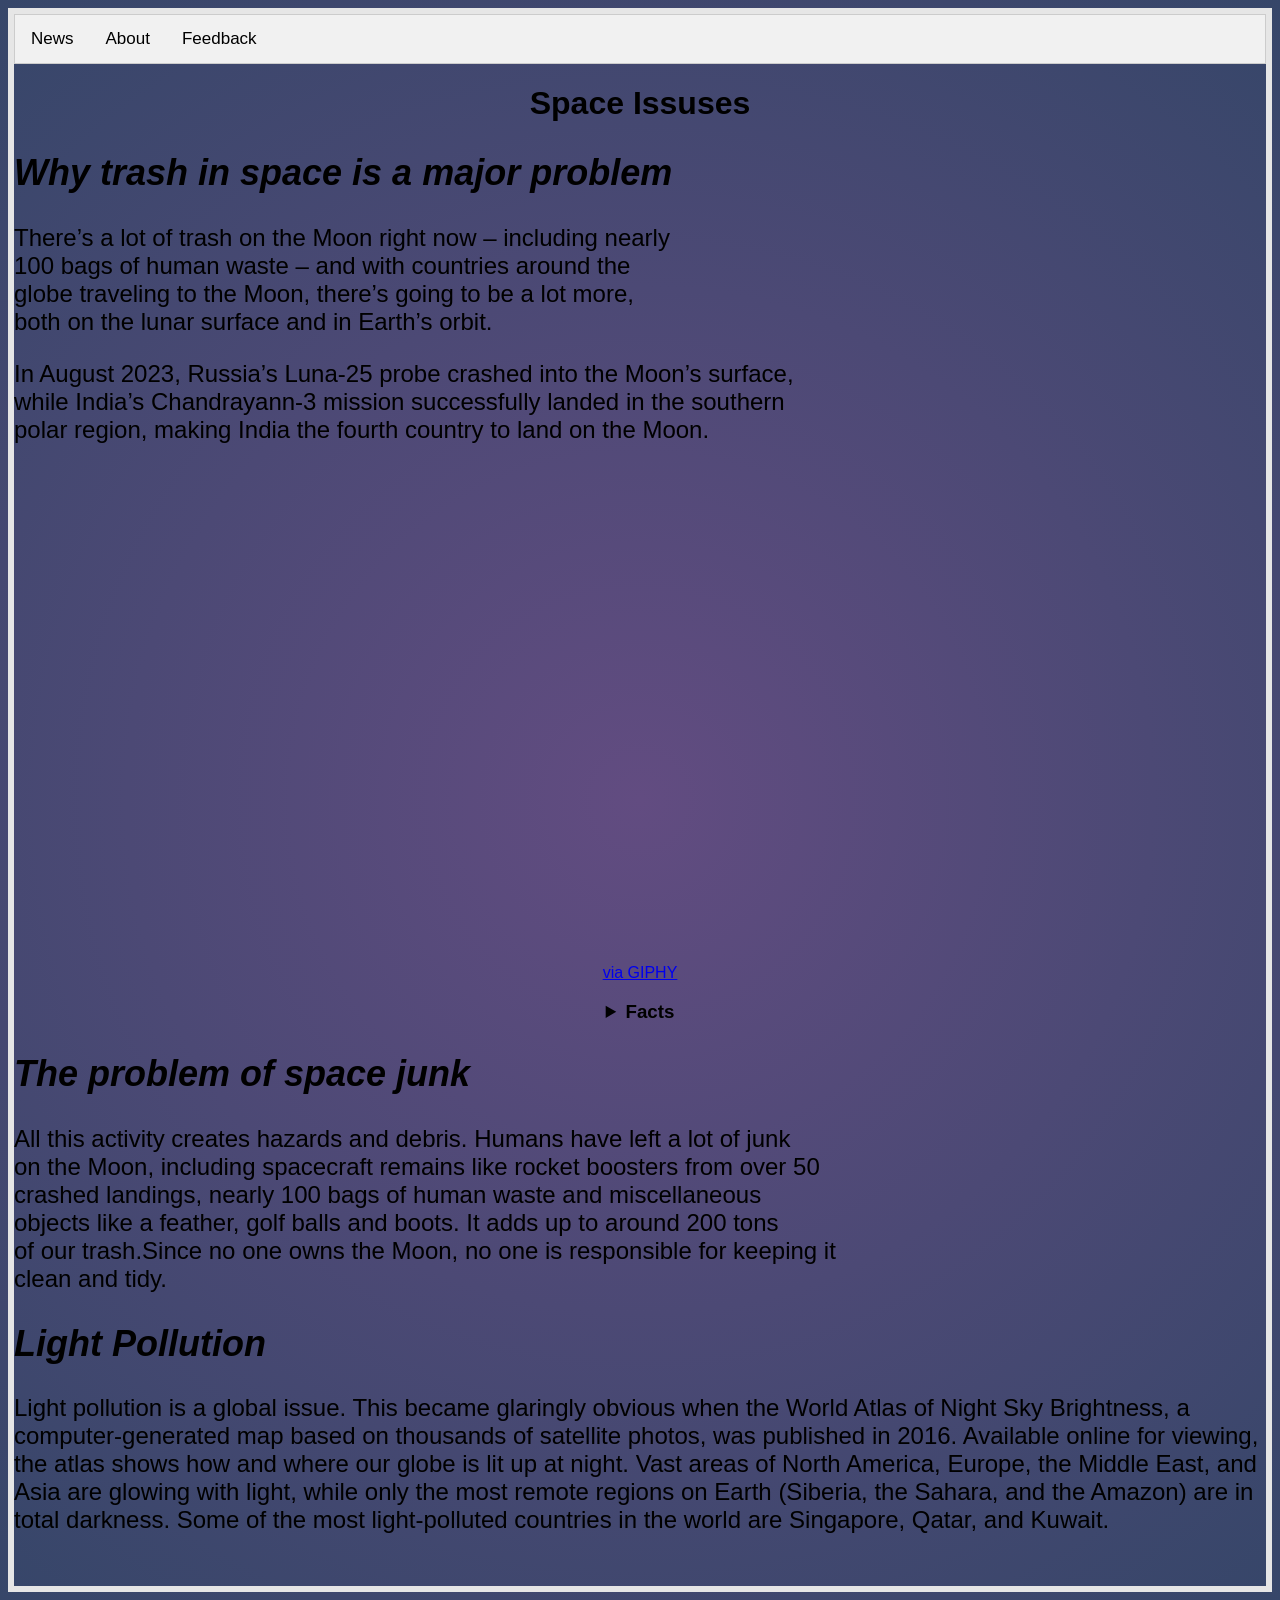
==== index.html @ 89eb34e6 "Update index.html" ====
<html>
<head>
 <meta name="viewport" content="width=device-width, initial-scale=1" />
</head>
<body>

 <div class="tab">
   <button class="tablinks" onclick="langName(event, 'News')">News</button>
   <button class="tablinks" onclick="langName(event, 'About')">About</button>
   <button class="tablinks" onclick="langName(event, 'Feedback')">
      Feedback
   </button>
   </div>
   <div id="News" class="tabcontent">
      <br>
      <a href="https://spacenews.com/"<button class="button-1" role="button">Space News</button> </a>
   </div>
   <div id="About" class="tabcontent">
      
      <p>This website is about space and its issuses, most people don't know anything about space, the most they know is the names of the palnets and some other facts.But they never learn about the beauty of space and how we need to protect it. Space is really improtant, it has a lot of science about it.I hope that one day more people will be able to learn more about space, its beautys and isseses.</p>
   </div>
   <div id="Feedback" class="tabcontent">
      
      <p>Please click on the button to fill out a from about my webstibe</p>
      <a href="https://docs.google.com/forms/d/e/1FAIpQLSfrmOouRw8PKseldaExdz5l9xdZIist2rh0I8W-7UDLZvUUug/viewform?usp=sf_link"<button class="button-1" role="button">Feedback</button></a>


   </div>
   <script>
      function langName(evt, name) {
         var i, tabcontent, tablinks;
         tabcontent = document.getElementsByClassName("tabcontent");
         for (i = 0; i < tabcontent.length; i++) {
            tabcontent[i].style.display = "none";
         }
         tablinks = document.getElementsByClassName("tablinks");
         for (i = 0; i < tablinks.length; i++) {
            tablinks[i].className = tablinks[i].className.replace(" active", "");
         }
         document.getElementById(name).style.display = "block";
         evt.currentTarget.className += " active";
      }
   </script>


 
  <h1><strong><center>Space Issuses</center></strong></h1>

<font size="5"><em><strong><h2>Why trash in space is a major problem</h2></strong></em>
<p>There’s a lot of trash on the Moon right now – including nearly<br>
100 bags of human waste – and with countries around the<br>
globe traveling to the Moon, there’s going to be a lot more,<br>
both on the lunar surface and in Earth’s orbit.</p></font>

<font size="5"><p>In August 2023, Russia’s Luna-25 probe crashed into the Moon’s surface,<br>
while India’s Chandrayann-3 mission successfully landed in the southern<br>
polar region, making India the fourth country to land on the Moon.</p></font>

<center><iframe src="https://giphy.com/embed/xT9IgusfDcqpPFzjdS" width="480" height="480" frameBorder="0" class="giphy-embed" allowFullScreen></iframe><p><a href="https://giphy.com/gifs/loop-endless-trippy-xT9IgusfDcqpPFzjdS">via GIPHY</a></p></center>

  <h3><details>
	<summary>Facts</summary>
	In the observable universe<br>
  there are an estimated 2 trillion<br>
  (2,000,000,000,000) galaxies.

</details></h3>

<font size="5"><em><strong><h2>The problem of space junk</h2></strong></em>
<p2>All this activity creates hazards and debris. Humans have left a lot of junk<br>
on the Moon, including spacecraft remains like rocket boosters from over 50<br>
crashed landings, nearly 100 bags of human waste and miscellaneous<br>
objects like a feather, golf balls and boots. It adds up to around 200 tons<br>
of our trash.Since no one owns the Moon, no one is responsible for keeping it<br>
clean and tidy.</p2></font>

<font size="5"><em><strong><h2>Light Pollution</h2></strong></em>
<p>
Light pollution is a global issue. This became glaringly obvious when the World Atlas of Night Sky Brightness, a computer-generated map based on thousands of satellite photos, was published in 2016. Available online for viewing, the atlas shows how and where our globe is lit up at night. Vast areas of North America, Europe, the Middle East, and Asia are glowing with light, while only the most remote regions on Earth (Siberia, the Sahara, and the Amazon) are in total darkness. Some of the most light-polluted countries in the world are Singapore, Qatar, and Kuwait.
</p>
<br>


<style>

.button-1 {
  background-color: #68596b;
  border-radius: 8px;
  border-style: none;
  box-sizing: border-box;
  color: #FFFFFF;
  cursor: pointer;
  display: inline-block;
  font-family: "Haas Grot Text R Web", "Helvetica Neue", Helvetica, Arial, sans-serif;
  font-size: 14px;
  font-weight: 500;
  height: 40px;
  line-height: 20px;
  list-style: none;
  margin: 0;
  outline: none;
  padding: 10px 16px;
  position: relative;
  text-align: center;
  text-decoration: none;
  transition: color 100ms;
  vertical-align: baseline;
  user-select: none;
  -webkit-user-select: none;
  touch-action: manipulation;
}

.button-1:hover,
.button-1:focus {
  background-color: #948396;
}


 body {
         font-family: Arial;
      }
      /* Style the tab */
      .tab {
         overflow: hidden;
         border: 1px solid #ccc;
         background-color: #f1f1f1;
      }
      /* Style the buttons inside the tab */
      .tab button {
         background-color: #f1f1f1;
         float: left;
         border: none;
         outline: none;
         cursor: pointer;
         padding: 14px 16px;
         transition: 0.3s;
         font-size: 17px;
      }
      /* Change background color of buttons on hover */
      .tab button:hover {
         background-color: rgb(173, 150, 232);
      }
      /* Create an active/current tablink class */
      .tab button.active {
         background-color: rgb(173, 150, 232);;
      }
      /* Style the tab content */
      .tabcontent {
         text-align: center;
         display: none;
         padding: 6px 12px;
         -webkit-animation: fadeEffect 1s;
         animation: fadeEffect 1s;
      }

	h3 { text-align: center }


  body{
      background: rgb(98,76,129);
      border: 6px solid #e6e6e6;
      background: radial-gradient(circle, rgba(98,76,129,1) 0%, rgba(54,70,105,1) 100%);
      }
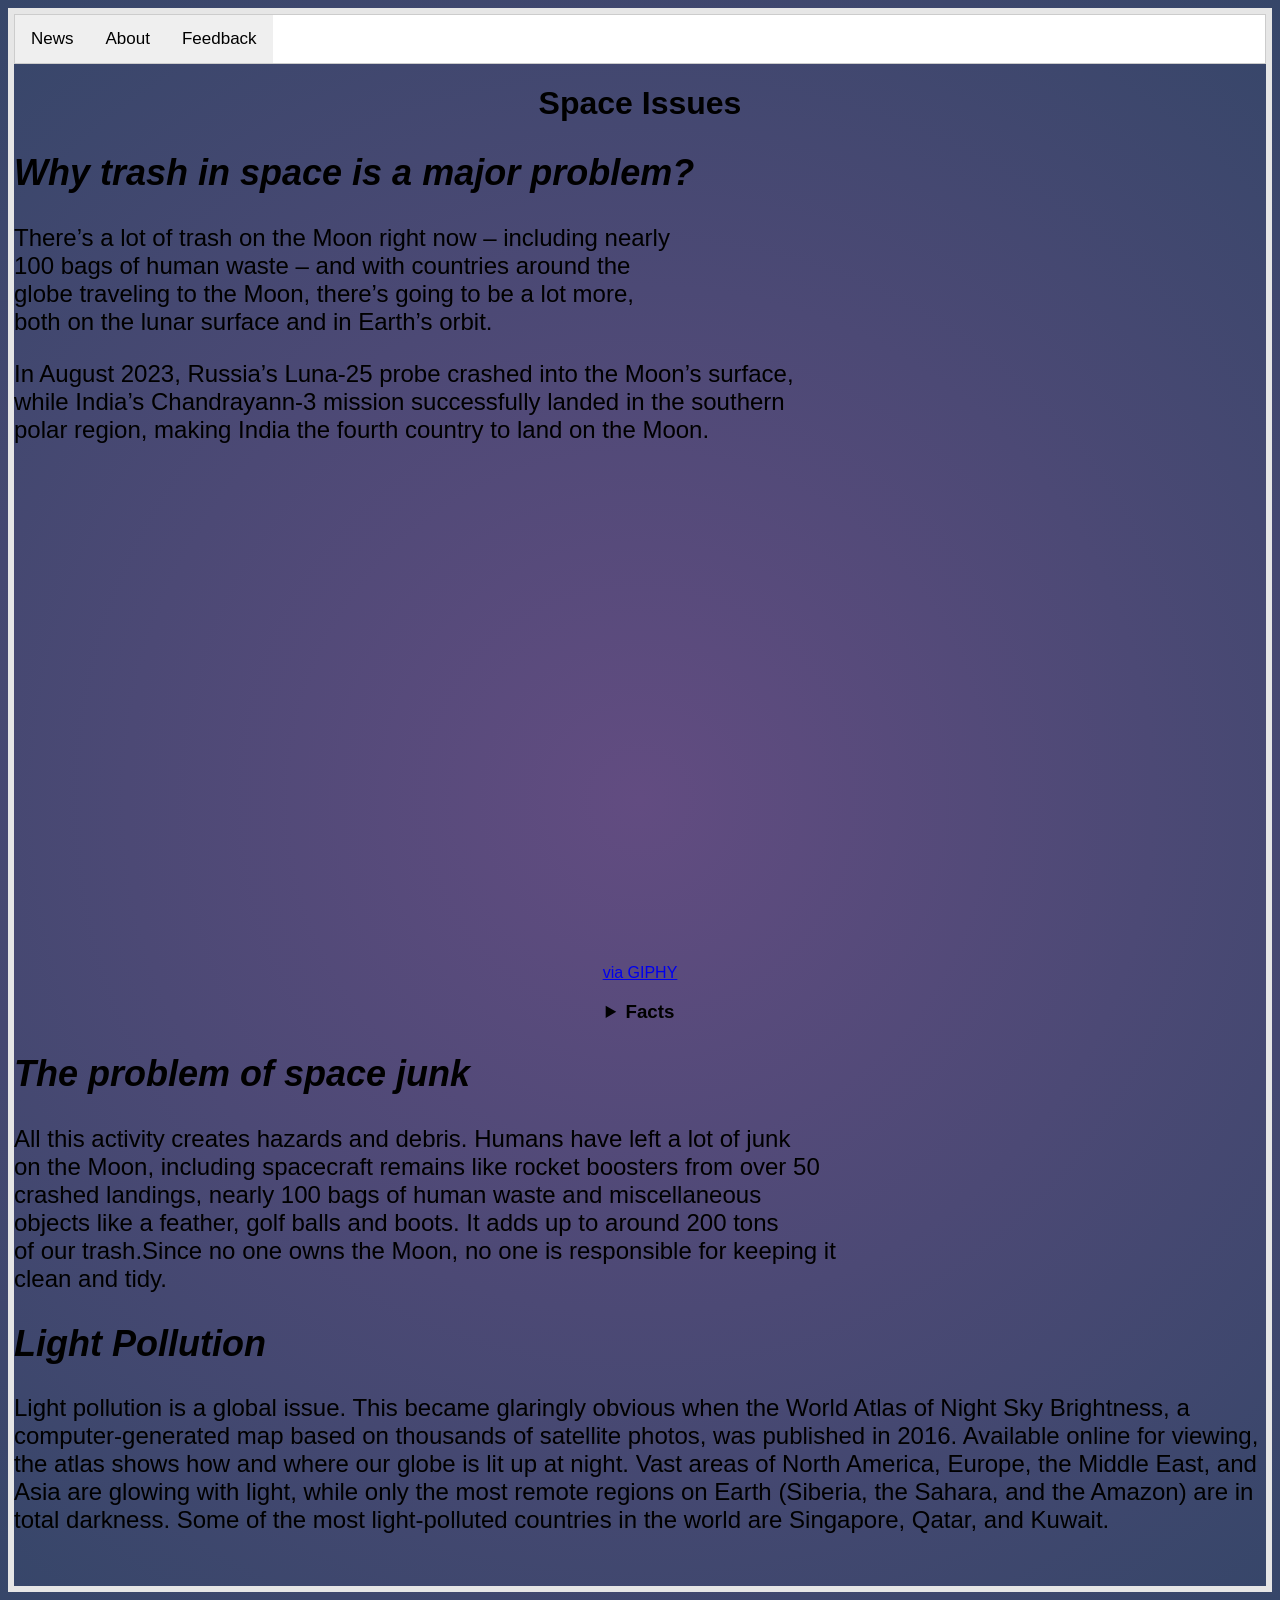
==== commit e5def5ac: "Update index.html" ====
--- a/index.html
+++ b/index.html
@@ -1,163 +1,193 @@
 <html>
-<head>
- <meta name="viewport" content="width=device-width, initial-scale=1" />
-</head>
-<body>
 
- <div class="tab">
-   <button class="tablinks" onclick="langName(event, 'News')">News</button>
-   <button class="tablinks" onclick="langName(event, 'About')">About</button>
-   <button class="tablinks" onclick="langName(event, 'Feedback')">
-      Feedback
-   </button>
-   </div>
-   <div id="News" class="tabcontent">
+  <head>
+    <meta name="viewport" content="width=device-width, initial-scale=1" />
+  </head>
+
+  <body>
+
+    <div class="tab">
+      <button class="tablinks" onclick="langName(event, 'News')">News</button>
+      <button class="tablinks" onclick="langName(event, 'About')">About</button>
+      <button class="tablinks" onclick="langName(event, 'Feedback')">
+        Feedback
+      </button>
+    </div>
+    <div id="News" class="tabcontent">
       <br>
-      <a href="https://spacenews.com/"<button class="button-1" role="button">Space News</button> </a>
-   </div>
-   <div id="About" class="tabcontent">
-      
-      <p>This website is about space and its issuses, most people don't know anything about space, the most they know is the names of the palnets and some other facts.But they never learn about the beauty of space and how we need to protect it. Space is really improtant, it has a lot of science about it.I hope that one day more people will be able to learn more about space, its beautys and isseses.</p>
-   </div>
-   <div id="Feedback" class="tabcontent">
-      
-      <p>Please click on the button to fill out a from about my webstibe</p>
-      <a href="https://docs.google.com/forms/d/e/1FAIpQLSfrmOouRw8PKseldaExdz5l9xdZIist2rh0I8W-7UDLZvUUug/viewform?usp=sf_link"<button class="button-1" role="button">Feedback</button></a>
+      <a href="https://spacenews.com/" <button class="button-1" role="button">Space News</button> </a>
+    </div>
+    <div id="About" class="tabcontent">
+
+      <font size="4">
+        <p>This website is about space and its issuses, most people don't know anything about space, the most they know is the names of the palnets and some other facts.But they never learn about the beauty of space and how we need to protect it. Space is really improtant, it has a lot of science about it.I hope that one day more people will be able to learn more about space, its beautys and issues.</p>
+      </font>
+    </div>
+    <div id="Feedback" class="tabcontent">
+
+      <font size="4">
+        <p>Please click on the button to fill out a from about my webstibe</p>
+      </font>
+      <a href="https://docs.google.com/forms/d/e/1FAIpQLSfrmOouRw8PKseldaExdz5l9xdZIist2rh0I8W-7UDLZvUUug/viewform?usp=sf_link" <button class="button-1" role="button">Feedback</button></a>
 
 
-   </div>
-   <script>
+    </div>
+    <script>
       function langName(evt, name) {
-         var i, tabcontent, tablinks;
-         tabcontent = document.getElementsByClassName("tabcontent");
-         for (i = 0; i < tabcontent.length; i++) {
-            tabcontent[i].style.display = "none";
-         }
-         tablinks = document.getElementsByClassName("tablinks");
-         for (i = 0; i < tablinks.length; i++) {
-            tablinks[i].className = tablinks[i].className.replace(" active", "");
-         }
-         document.getElementById(name).style.display = "block";
-         evt.currentTarget.className += " active";
+        var i, tabcontent, tablinks;
+        tabcontent = document.getElementsByClassName("tabcontent");
+        for (i = 0; i < tabcontent.length; i++) {
+          tabcontent[i].style.display = "none";
+        }
+        tablinks = document.getElementsByClassName("tablinks");
+        for (i = 0; i < tablinks.length; i++) {
+          tablinks[i].className = tablinks[i].className.replace(" active", "");
+        }
+        document.getElementById(name).style.display = "block";
+        evt.currentTarget.className += " active";
       }
-   </script>
+
+    </script>
 
 
- 
-  <h1><strong><center>Space Issuses</center></strong></h1>
 
-<font size="5"><em><strong><h2>Why trash in space is a major problem</h2></strong></em>
-<p>There’s a lot of trash on the Moon right now – including nearly<br>
-100 bags of human waste – and with countries around the<br>
-globe traveling to the Moon, there’s going to be a lot more,<br>
-both on the lunar surface and in Earth’s orbit.</p></font>
+    <h1><strong>
+        <center>Space Issues</center>
+      </strong></h1>
 
-<font size="5"><p>In August 2023, Russia’s Luna-25 probe crashed into the Moon’s surface,<br>
-while India’s Chandrayann-3 mission successfully landed in the southern<br>
-polar region, making India the fourth country to land on the Moon.</p></font>
+    <font size="5"><em><strong>
+          <h2>Why trash in space is a major problem?</h2>
+        </strong></em>
+      <p>There’s a lot of trash on the Moon right now – including nearly<br>
+        100 bags of human waste – and with countries around the<br>
+        globe traveling to the Moon, there’s going to be a lot more,<br>
+        both on the lunar surface and in Earth’s orbit.</p>
+    </font>
 
-<center><iframe src="https://giphy.com/embed/xT9IgusfDcqpPFzjdS" width="480" height="480" frameBorder="0" class="giphy-embed" allowFullScreen></iframe><p><a href="https://giphy.com/gifs/loop-endless-trippy-xT9IgusfDcqpPFzjdS">via GIPHY</a></p></center>
+    <font size="5">
+      <p>In August 2023, Russia’s Luna-25 probe crashed into the Moon’s surface,<br>
+        while India’s Chandrayann-3 mission successfully landed in the southern<br>
+        polar region, making India the fourth country to land on the Moon.</p>
+    </font>
 
-  <h3><details>
-	<summary>Facts</summary>
-	In the observable universe<br>
-  there are an estimated 2 trillion<br>
-  (2,000,000,000,000) galaxies.
+    <center><iframe src="https://giphy.com/embed/xT9IgusfDcqpPFzjdS" width="480" height="480" frameBorder="0" class="giphy-embed" allowFullScreen></iframe>
+      <p><a href="https://giphy.com/gifs/loop-endless-trippy-xT9IgusfDcqpPFzjdS">via GIPHY</a></p>
+    </center>
 
-</details></h3>
+    <h3>
+      <details>
+        <summary>Facts</summary>
+        In the observable universe<br>
+        there are an estimated 2 trillion<br>
+        (2,000,000,000,000) galaxies.
 
-<font size="5"><em><strong><h2>The problem of space junk</h2></strong></em>
-<p2>All this activity creates hazards and debris. Humans have left a lot of junk<br>
-on the Moon, including spacecraft remains like rocket boosters from over 50<br>
-crashed landings, nearly 100 bags of human waste and miscellaneous<br>
-objects like a feather, golf balls and boots. It adds up to around 200 tons<br>
-of our trash.Since no one owns the Moon, no one is responsible for keeping it<br>
-clean and tidy.</p2></font>
+      </details>
+    </h3>
 
-<font size="5"><em><strong><h2>Light Pollution</h2></strong></em>
-<p>
-Light pollution is a global issue. This became glaringly obvious when the World Atlas of Night Sky Brightness, a computer-generated map based on thousands of satellite photos, was published in 2016. Available online for viewing, the atlas shows how and where our globe is lit up at night. Vast areas of North America, Europe, the Middle East, and Asia are glowing with light, while only the most remote regions on Earth (Siberia, the Sahara, and the Amazon) are in total darkness. Some of the most light-polluted countries in the world are Singapore, Qatar, and Kuwait.
-</p>
-<br>
+    <font size="5"><em><strong>
+          <h2>The problem of space junk</h2>
+        </strong></em>
+      <p2>All this activity creates hazards and debris. Humans have left a lot of junk<br>
+        on the Moon, including spacecraft remains like rocket boosters from over 50<br>
+        crashed landings, nearly 100 bags of human waste and miscellaneous<br>
+        objects like a feather, golf balls and boots. It adds up to around 200 tons<br>
+        of our trash.Since no one owns the Moon, no one is responsible for keeping it<br>
+        clean and tidy.</p2>
+    </font>
+
+    <font size="5"><em><strong>
+          <h2>Light Pollution</h2>
+        </strong></em>
+      <p>
+        Light pollution is a global issue. This became glaringly obvious when the World Atlas of Night Sky Brightness, a computer-generated map based on thousands of satellite photos, was published in 2016. Available online for viewing, the atlas shows how and where our globe is lit up at night. Vast areas of North America, Europe, the Middle East, and Asia are glowing with light, while only the most remote regions on Earth (Siberia, the Sahara, and the Amazon) are in total darkness. Some of the most light-polluted countries in the world are Singapore, Qatar, and Kuwait.
+      </p>
+      <br>
 
 
-<style>
+      <style>
+        .button-1 {
+          background-color: #484866;
+          border-radius: 8px;
+          border-style: none;
+          box-sizing: border-box;
+          color: #FFFFFF;
+          cursor: pointer;
+          display: inline-block;
+          font-family: "Haas Grot Text R Web", "Helvetica Neue", Helvetica, Arial, sans-serif;
+          font-size: 14px;
+          font-weight: 500;
+          height: 40px;
+          line-height: 20px;
+          list-style: none;
+          margin: 0;
+          outline: none;
+          padding: 10px 16px;
+          position: relative;
+          text-align: center;
+          text-decoration: none;
+          transition: color 100ms;
+          vertical-align: baseline;
+          user-select: none;
+          -webkit-user-select: none;
+          touch-action: manipulation;
+        }
 
-.button-1 {
-  background-color: #68596b;
-  border-radius: 8px;
-  border-style: none;
-  box-sizing: border-box;
-  color: #FFFFFF;
-  cursor: pointer;
-  display: inline-block;
-  font-family: "Haas Grot Text R Web", "Helvetica Neue", Helvetica, Arial, sans-serif;
-  font-size: 14px;
-  font-weight: 500;
-  height: 40px;
-  line-height: 20px;
-  list-style: none;
-  margin: 0;
-  outline: none;
-  padding: 10px 16px;
-  position: relative;
-  text-align: center;
-  text-decoration: none;
-  transition: color 100ms;
-  vertical-align: baseline;
-  user-select: none;
-  -webkit-user-select: none;
-  touch-action: manipulation;
-}
-
-.button-1:hover,
-.button-1:focus {
-  background-color: #948396;
-}
+        .button-1:hover,
+        .button-1:focus {
+          background-color: #51516e;
+        }
 
 
- body {
-         font-family: Arial;
-      }
-      /* Style the tab */
-      .tab {
-         overflow: hidden;
-         border: 1px solid #ccc;
-         background-color: #f1f1f1;
-      }
-      /* Style the buttons inside the tab */
-      .tab button {
-         background-color: #f1f1f1;
-         float: left;
-         border: none;
-         outline: none;
-         cursor: pointer;
-         padding: 14px 16px;
-         transition: 0.3s;
-         font-size: 17px;
-      }
-      /* Change background color of buttons on hover */
-      .tab button:hover {
-         background-color: rgb(173, 150, 232);
-      }
-      /* Create an active/current tablink class */
-      .tab button.active {
-         background-color: rgb(173, 150, 232);;
-      }
-      /* Style the tab content */
-      .tabcontent {
-         text-align: center;
-         display: none;
-         padding: 6px 12px;
-         -webkit-animation: fadeEffect 1s;
-         animation: fadeEffect 1s;
-      }
+        body {
+          font-family: Arial;
+        }
 
-	h3 { text-align: center }
+        /* Style the tab */
+        .tab {
+          overflow: hidden;
+          border: 1px solid #ccc;
+          background-color: #ffffff;
+        }
+
+        /* Style the buttons inside the tab */
+        .tab button {
+          background-color: #bababf1;
+          float: left;
+          border: none;
+          outline: none;
+          cursor: pointer;
+          padding: 14px 16px;
+          transition: 0.3s;
+          font-size: 17px;
+        }
+
+        /* Change background color of buttons on hover */
+        .tab button:hover {
+          background-color: rgb(122, 122, 161);
+        }
+
+        /* Create an active/current tablink class */
+        .tab button.active {
+          background-color: rgb(133, 134, 161);
+          ;
+        }
+
+        /* Style the tab content */
+        .tabcontent {
+          text-align: center;
+          display: none;
+          padding: 6px 12px;
+          -webkit-animation: fadeEffect 1s;
+          animation: fadeEffect 1s;
+        }
+
+        h3 {
+          text-align: center
+        }
 
 
-  body{
-      background: rgb(98,76,129);
-      border: 6px solid #e6e6e6;
-      background: radial-gradient(circle, rgba(98,76,129,1) 0%, rgba(54,70,105,1) 100%);
-      } 
+        body {
+          background: rgb(98, 76, 129);
+          border: 6px solid #e6e6e6;
+          background: radial-gradient(circle, rgba(98, 76, 129, 1) 0%, rgba(54, 70, 105, 1) 100%);
+        }
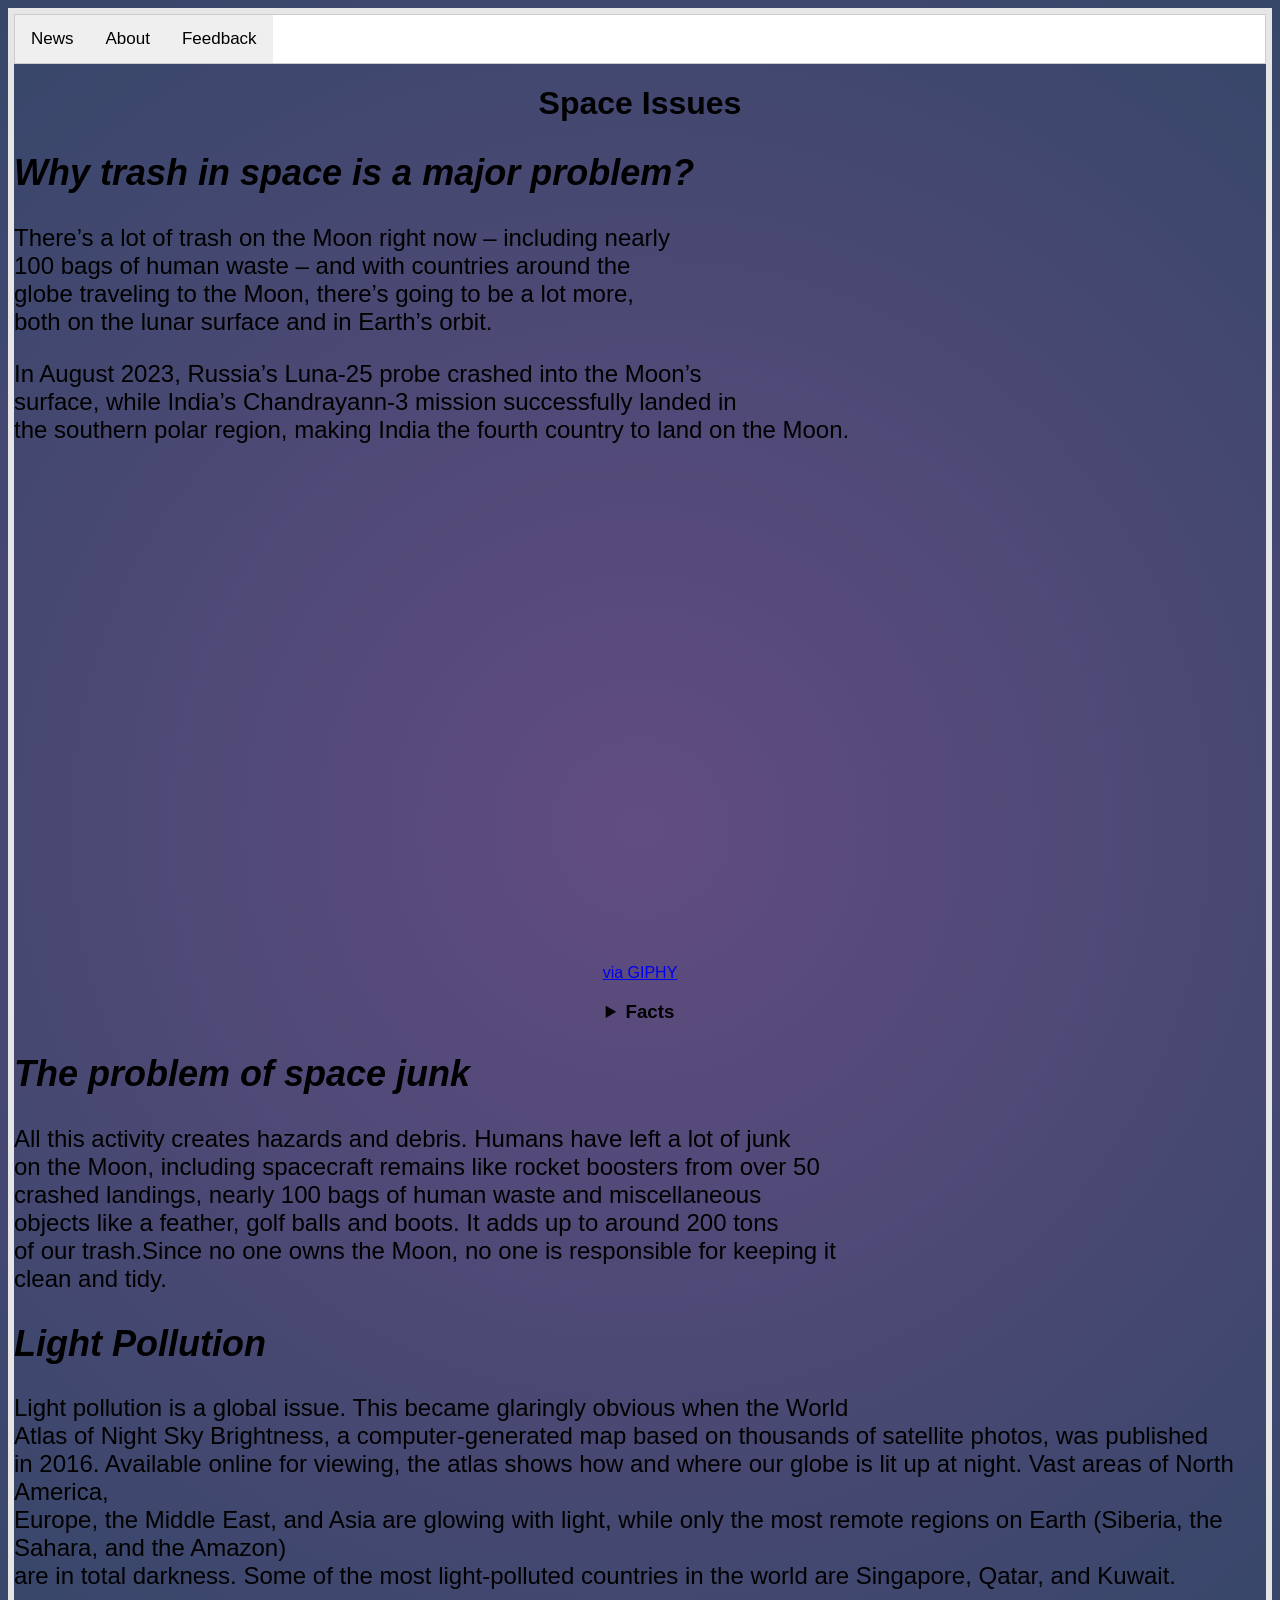
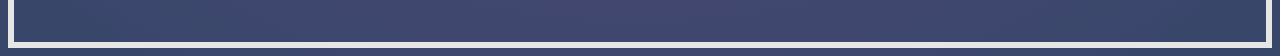
==== commit bd2068bd: "Update index.html" ====
--- a/index.html
+++ b/index.html
@@ -20,7 +20,7 @@
     <div id="About" class="tabcontent">
 
       <font size="4">
-        <p>This website is about space and its issuses, most people don't know anything about space, the most they know is the names of the palnets and some other facts.But they never learn about the beauty of space and how we need to protect it. Space is really improtant, it has a lot of science about it.I hope that one day more people will be able to learn more about space, its beautys and issues.</p>
+        <p>This website is about space and its issuses, most people don't know anything about space, the most they know is the names of the palnets and some other facts. But they never learn about the beauty of space and how we need to protect it. Space is really improtant, it has a lot of science about it.I hope that one day more people will be able to learn more about space, its beautys and issues.</p>
       </font>
     </div>
     <div id="Feedback" class="tabcontent">
@@ -65,9 +65,9 @@
     </font>
 
     <font size="5">
-      <p>In August 2023, Russia’s Luna-25 probe crashed into the Moon’s surface,<br>
-        while India’s Chandrayann-3 mission successfully landed in the southern<br>
-        polar region, making India the fourth country to land on the Moon.</p>
+      <p>In August 2023, Russia’s Luna-25 probe crashed into the Moon’s<br>
+        surface, while India’s Chandrayann-3 mission successfully landed in<br>
+        the southern polar region, making India the fourth country to land on the Moon.</p>
     </font>
 
     <center><iframe src="https://giphy.com/embed/xT9IgusfDcqpPFzjdS" width="480" height="480" frameBorder="0" class="giphy-embed" allowFullScreen></iframe>
@@ -99,7 +99,14 @@
           <h2>Light Pollution</h2>
         </strong></em>
       <p>
-        Light pollution is a global issue. This became glaringly obvious when the World Atlas of Night Sky Brightness, a computer-generated map based on thousands of satellite photos, was published in 2016. Available online for viewing, the atlas shows how and where our globe is lit up at night. Vast areas of North America, Europe, the Middle East, and Asia are glowing with light, while only the most remote regions on Earth (Siberia, the Sahara, and the Amazon) are in total darkness. Some of the most light-polluted countries in the world are Singapore, Qatar, and Kuwait.
+        Light pollution is a global issue. This became glaringly obvious when the World<br>
+        Atlas of Night Sky Brightness, a computer-generated map based on thousands of satellite photos, was published<br>
+        in 2016. Available online for viewing, the atlas shows how and where our globe is lit up at night.
+        Vast areas of North America,<br>
+        Europe, the Middle East, and Asia are glowing with light,
+        while only the most remote regions on Earth (Siberia, the Sahara, and the Amazon)<br>
+        are in total darkness. Some of the most light-polluted countries in the world are
+        Singapore, Qatar, and Kuwait.
       </p>
       <br>
 
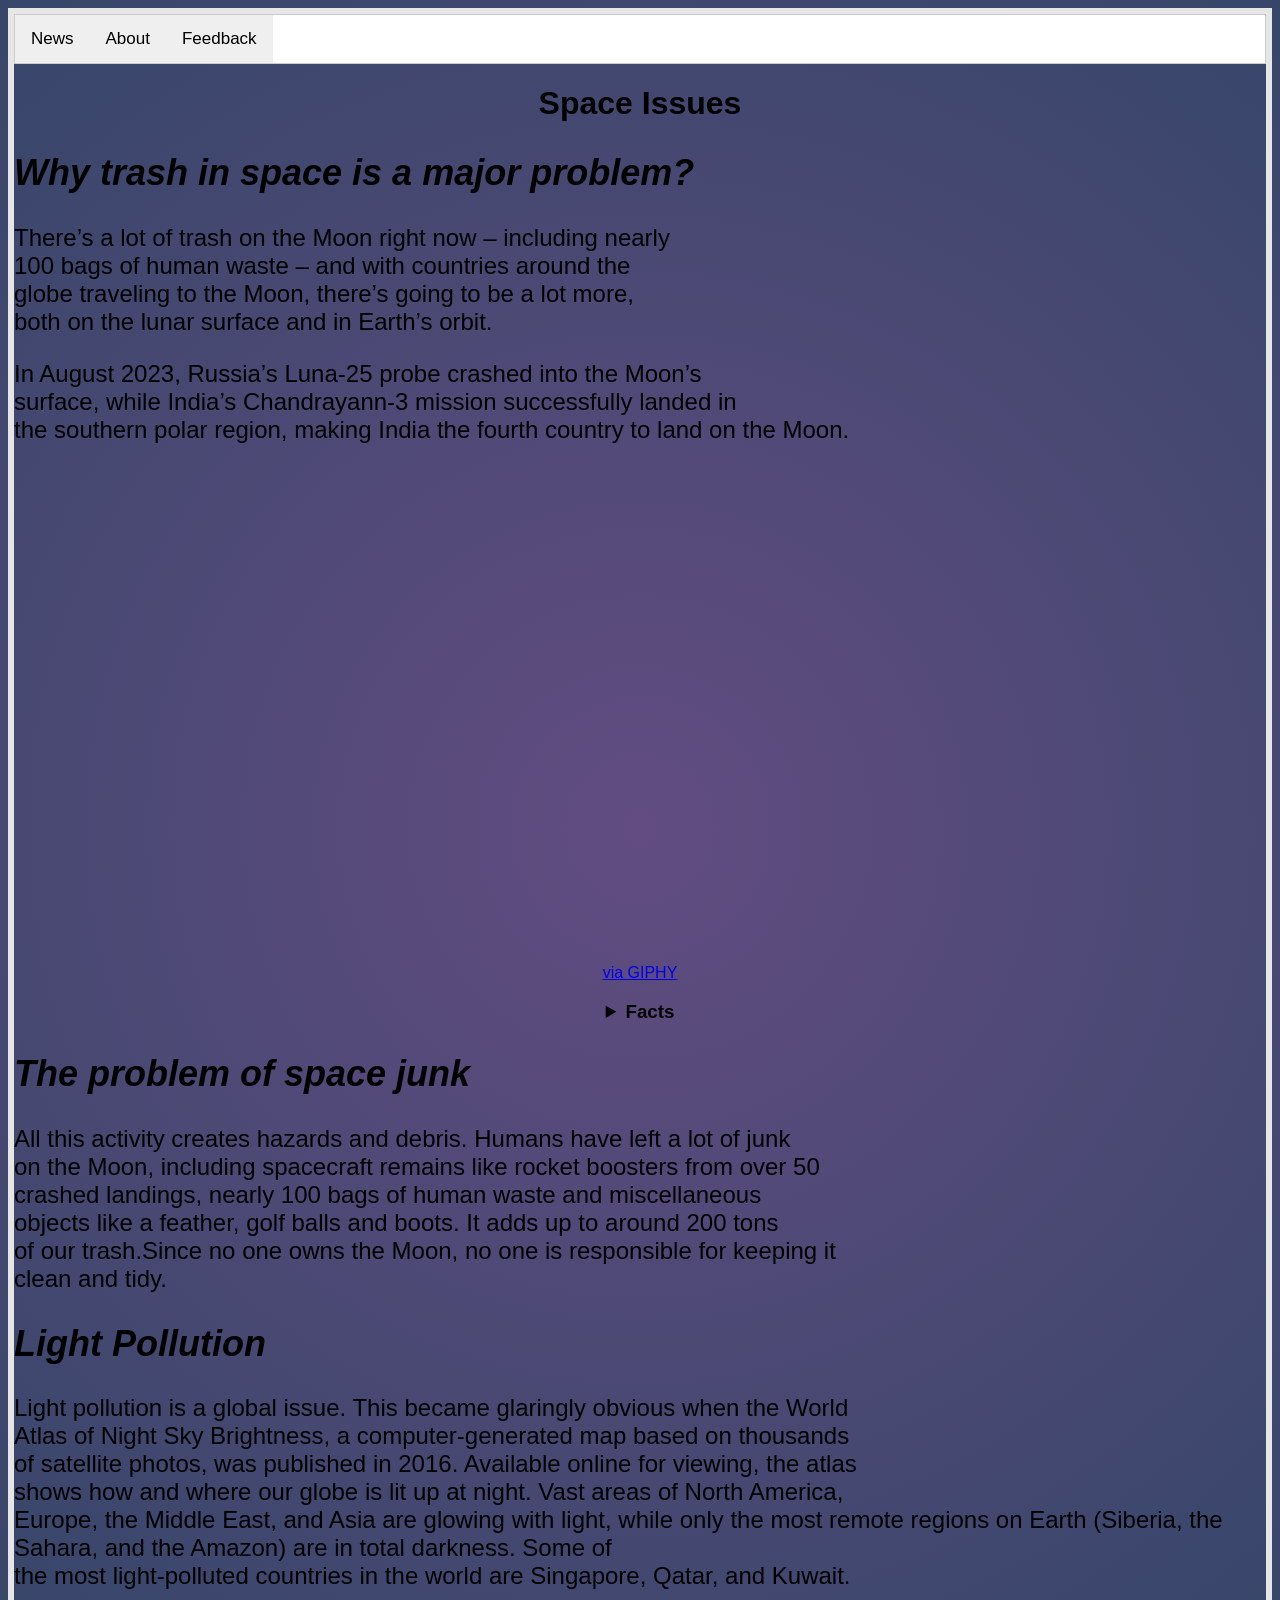
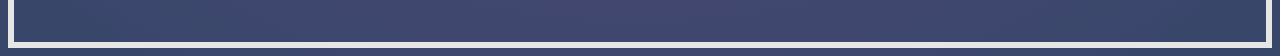
==== commit f5ad5fe6: "Update index.html" ====
--- a/index.html
+++ b/index.html
@@ -100,12 +100,14 @@
         </strong></em>
       <p>
         Light pollution is a global issue. This became glaringly obvious when the World<br>
-        Atlas of Night Sky Brightness, a computer-generated map based on thousands of satellite photos, was published<br>
-        in 2016. Available online for viewing, the atlas shows how and where our globe is lit up at night.
+        Atlas of Night Sky Brightness, a computer-generated map based on thousands<br>
+        of satellite photos, was published
+        in 2016. Available online for viewing, the atlas<br> shows how and where our globe is lit up at night.
         Vast areas of North America,<br>
         Europe, the Middle East, and Asia are glowing with light,
-        while only the most remote regions on Earth (Siberia, the Sahara, and the Amazon)<br>
-        are in total darkness. Some of the most light-polluted countries in the world are
+        while only the most remote regions on Earth (Siberia, the Sahara, and the Amazon)
+        are in total darkness. Some of<br>
+        the most light-polluted countries in the world are
         Singapore, Qatar, and Kuwait.
       </p>
       <br>
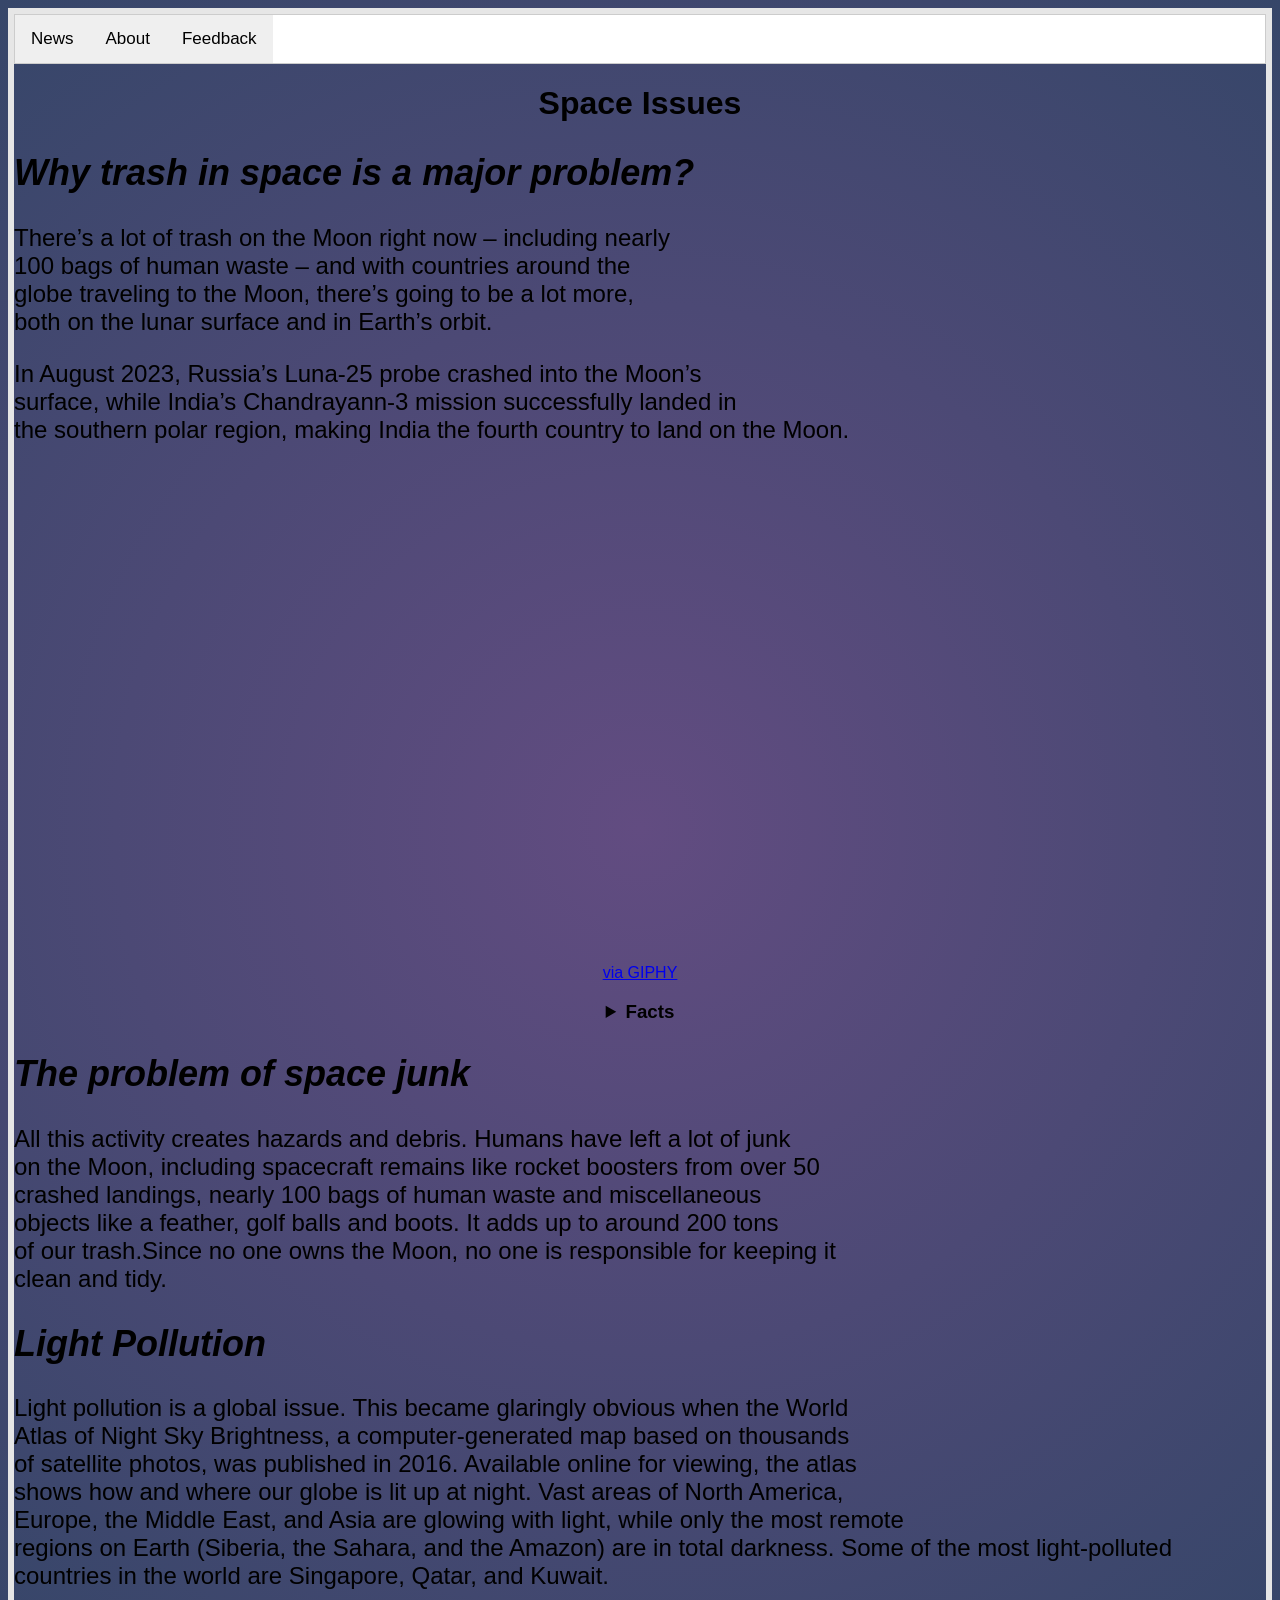
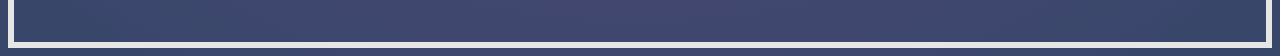
==== commit 89dbf0d6: "Update index.html" ====
--- a/index.html
+++ b/index.html
@@ -105,10 +105,10 @@
         in 2016. Available online for viewing, the atlas<br> shows how and where our globe is lit up at night.
         Vast areas of North America,<br>
         Europe, the Middle East, and Asia are glowing with light,
-        while only the most remote regions on Earth (Siberia, the Sahara, and the Amazon)
-        are in total darkness. Some of<br>
-        the most light-polluted countries in the world are
-        Singapore, Qatar, and Kuwait.
+        while only the most remote<br>
+        regions on Earth (Siberia, the Sahara, and the Amazon)
+        are in total darkness. Some of the most light-polluted<br>
+        countries in the world are Singapore, Qatar, and Kuwait.
       </p>
       <br>
 
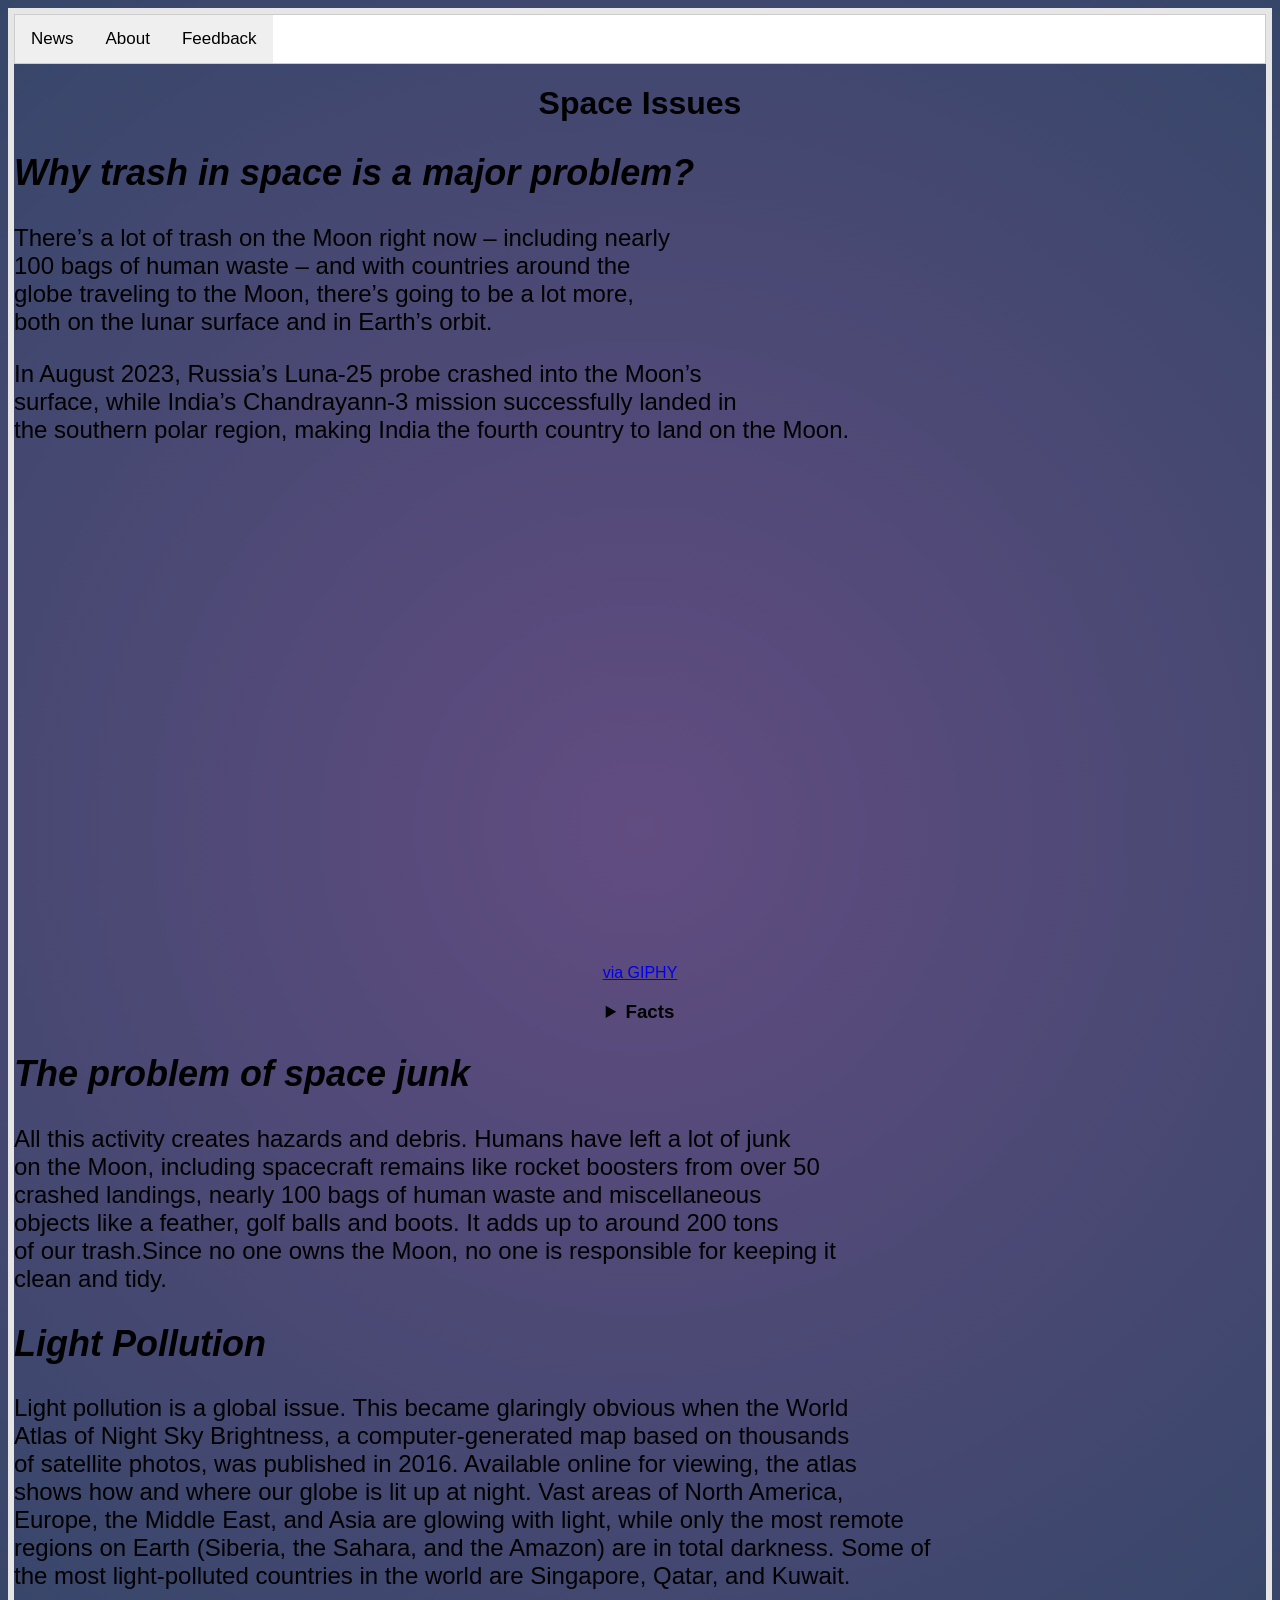
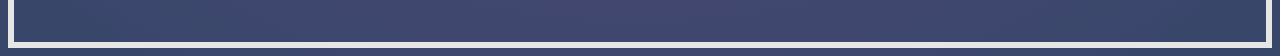
==== commit 83c7bc09: "Update index.html" ====
--- a/index.html
+++ b/index.html
@@ -107,8 +107,8 @@
         Europe, the Middle East, and Asia are glowing with light,
         while only the most remote<br>
         regions on Earth (Siberia, the Sahara, and the Amazon)
-        are in total darkness. Some of the most light-polluted<br>
-        countries in the world are Singapore, Qatar, and Kuwait.
+        are in total darkness. Some of<br>
+        the most light-polluted countries in the world are Singapore, Qatar, and Kuwait.
       </p>
       <br>
 
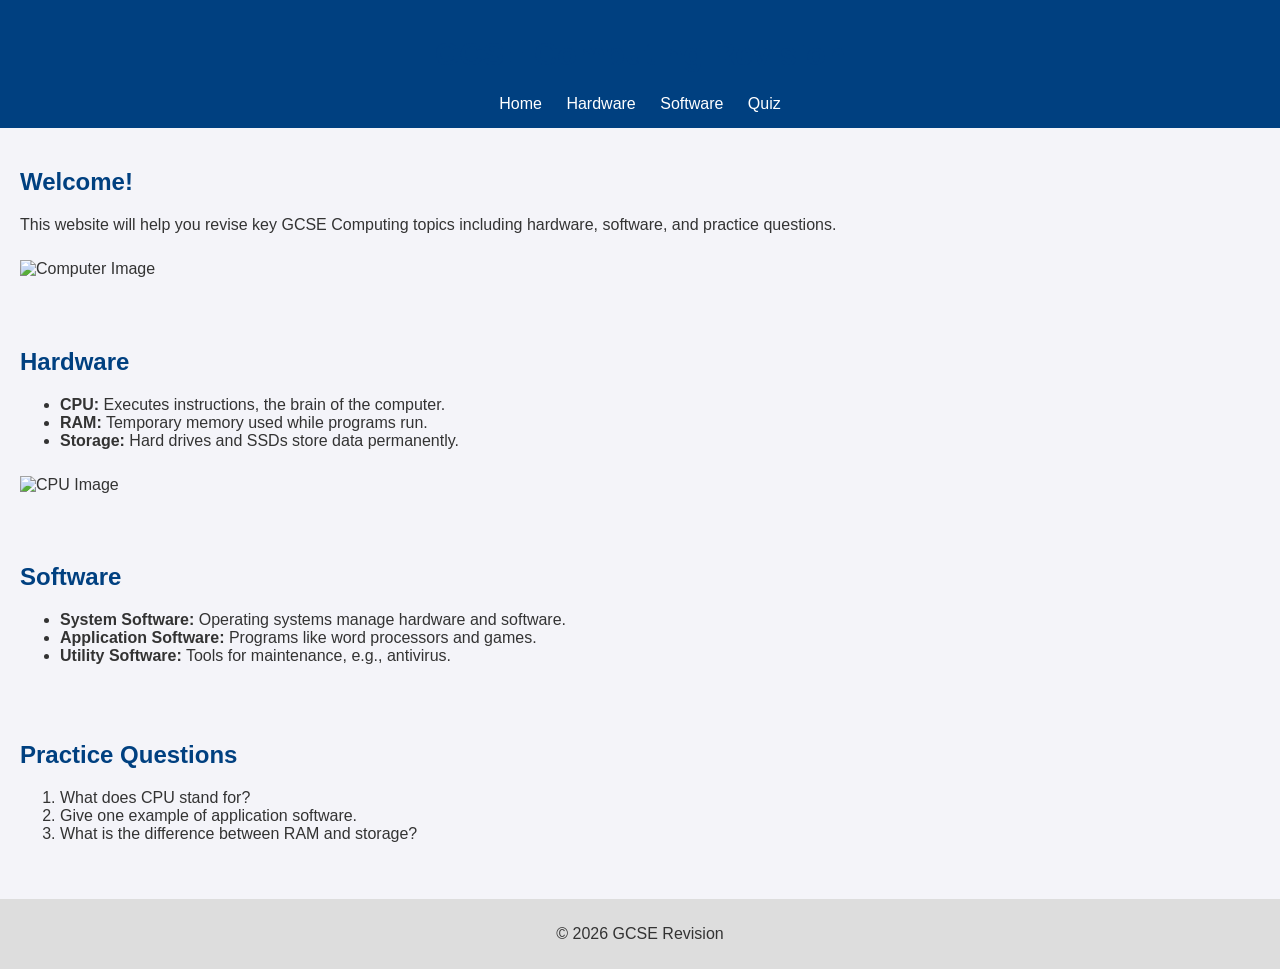
==== commit ab2c0d24: "GCSE Computing Revision" ====
--- a/index.html
+++ b/index.html
@@ -1,202 +1,94 @@
-<html>
+<!DOCTYPE html>
+<html lang="en">
+<head>
+  <meta charset="UTF-8">
+  <title>GCSE Computing Revision</title>
+  <style>
+    body {
+      font-family: Arial, sans-serif;
+      margin: 0;
+      background-color: #f4f4f9;
+      color: #333;
+    }
+    header {
+      background-color: #004080;
+      color: white;
+      padding: 15px;
+      text-align: center;
+    }
+    nav a {
+      color: white;
+      margin: 0 10px;
+      text-decoration: none;
+    }
+    nav a:hover {
+      text-decoration: underline;
+    }
+    section {
+      padding: 20px;
+    }
+    h1, h2 {
+      color: #004080;
+    }
+    footer {
+      background-color: #ddd;
+      text-align: center;
+      padding: 10px;
+      margin-top: 20px;
+    }
+    img {
+      margin: 10px 0;
+      max-width: 300px;
+    }
+  </style>
+</head>
+<body>
+  <header>
+    <h1>GCSE Computing Revision</h1>
+    <nav>
+      <a href="#home">Home</a>
+      <a href="#hardware">Hardware</a>
+      <a href="#software">Software</a>
+      <a href="#quiz">Quiz</a>
+    </nav>
+  </header>
 
-  <head>
-    <meta name="viewport" content="width=device-width, initial-scale=1" />
-  </head>
+  <section id="home">
+    <h2>Welcome!</h2>
+    <p>This website will help you revise key GCSE Computing topics including hardware, software, and practice questions.</p>
+    <img src="https://upload.wikimedia.org/wikipedia/commons/5/51/Computer-icon.png" alt="Computer Image">
+  </section>
 
-  <body>
+  <section id="hardware">
+    <h2>Hardware</h2>
+    <ul>
+      <li><strong>CPU:</strong> Executes instructions, the brain of the computer.</li>
+      <li><strong>RAM:</strong> Temporary memory used while programs run.</li>
+      <li><strong>Storage:</strong> Hard drives and SSDs store data permanently.</li>
+    </ul>
+    <img src="https://upload.wikimedia.org/wikipedia/commons/6/6e/Intel_CPU.jpg" alt="CPU Image">
+  </section>
 
-    <div class="tab">
-      <button class="tablinks" onclick="langName(event, 'News')">News</button>
-      <button class="tablinks" onclick="langName(event, 'About')">About</button>
-      <button class="tablinks" onclick="langName(event, 'Feedback')">
-        Feedback
-      </button>
-    </div>
-    <div id="News" class="tabcontent">
-      <br>
-      <a href="https://spacenews.com/" <button class="button-1" role="button">Space News</button> </a>
-    </div>
-    <div id="About" class="tabcontent">
+  <section id="software">
+    <h2>Software</h2>
+    <ul>
+      <li><strong>System Software:</strong> Operating systems manage hardware and software.</li>
+      <li><strong>Application Software:</strong> Programs like word processors and games.</li>
+      <li><strong>Utility Software:</strong> Tools for maintenance, e.g., antivirus.</li>
+    </ul>
+  </section>
 
-      <font size="4">
-        <p>This website is about space and its issuses, most people don't know anything about space, the most they know is the names of the palnets and some other facts. But they never learn about the beauty of space and how we need to protect it. Space is really improtant, it has a lot of science about it.I hope that one day more people will be able to learn more about space, its beautys and issues.</p>
-      </font>
-    </div>
-    <div id="Feedback" class="tabcontent">
+  <section id="quiz">
+    <h2>Practice Questions</h2>
+    <ol>
+      <li>What does CPU stand for?</li>
+      <li>Give one example of application software.</li>
+      <li>What is the difference between RAM and storage?</li>
+    </ol>
+  </section>
 
-      <font size="4">
-        <p>Please click on the button to fill out a from about my webstibe</p>
-      </font>
-      <a href="https://docs.google.com/forms/d/e/1FAIpQLSfrmOouRw8PKseldaExdz5l9xdZIist2rh0I8W-7UDLZvUUug/viewform?usp=sf_link" <button class="button-1" role="button">Feedback</button></a>
-
-
-    </div>
-    <script>
-      function langName(evt, name) {
-        var i, tabcontent, tablinks;
-        tabcontent = document.getElementsByClassName("tabcontent");
-        for (i = 0; i < tabcontent.length; i++) {
-          tabcontent[i].style.display = "none";
-        }
-        tablinks = document.getElementsByClassName("tablinks");
-        for (i = 0; i < tablinks.length; i++) {
-          tablinks[i].className = tablinks[i].className.replace(" active", "");
-        }
-        document.getElementById(name).style.display = "block";
-        evt.currentTarget.className += " active";
-      }
-
-    </script>
-
-
-
-    <h1><strong>
-        <center>Space Issues</center>
-      </strong></h1>
-
-    <font size="5"><em><strong>
-          <h2>Why trash in space is a major problem?</h2>
-        </strong></em>
-      <p>There’s a lot of trash on the Moon right now – including nearly<br>
-        100 bags of human waste – and with countries around the<br>
-        globe traveling to the Moon, there’s going to be a lot more,<br>
-        both on the lunar surface and in Earth’s orbit.</p>
-    </font>
-
-    <font size="5">
-      <p>In August 2023, Russia’s Luna-25 probe crashed into the Moon’s<br>
-        surface, while India’s Chandrayann-3 mission successfully landed in<br>
-        the southern polar region, making India the fourth country to land on the Moon.</p>
-    </font>
-
-    <center><iframe src="https://giphy.com/embed/xT9IgusfDcqpPFzjdS" width="480" height="480" frameBorder="0" class="giphy-embed" allowFullScreen></iframe>
-      <p><a href="https://giphy.com/gifs/loop-endless-trippy-xT9IgusfDcqpPFzjdS">via GIPHY</a></p>
-    </center>
-
-    <h3>
-      <details>
-        <summary>Facts</summary>
-        In the observable universe<br>
-        there are an estimated 2 trillion<br>
-        (2,000,000,000,000) galaxies.
-
-      </details>
-    </h3>
-
-    <font size="5"><em><strong>
-          <h2>The problem of space junk</h2>
-        </strong></em>
-      <p2>All this activity creates hazards and debris. Humans have left a lot of junk<br>
-        on the Moon, including spacecraft remains like rocket boosters from over 50<br>
-        crashed landings, nearly 100 bags of human waste and miscellaneous<br>
-        objects like a feather, golf balls and boots. It adds up to around 200 tons<br>
-        of our trash.Since no one owns the Moon, no one is responsible for keeping it<br>
-        clean and tidy.</p2>
-    </font>
-
-    <font size="5"><em><strong>
-          <h2>Light Pollution</h2>
-        </strong></em>
-      <p>
-        Light pollution is a global issue. This became glaringly obvious when the World<br>
-        Atlas of Night Sky Brightness, a computer-generated map based on thousands<br>
-        of satellite photos, was published
-        in 2016. Available online for viewing, the atlas<br> shows how and where our globe is lit up at night.
-        Vast areas of North America,<br>
-        Europe, the Middle East, and Asia are glowing with light,
-        while only the most remote<br>
-        regions on Earth (Siberia, the Sahara, and the Amazon)
-        are in total darkness. Some of<br>
-        the most light-polluted countries in the world are Singapore, Qatar, and Kuwait.
-      </p>
-      <br>
-
-
-      <style>
-        .button-1 {
-          background-color: #484866;
-          border-radius: 8px;
-          border-style: none;
-          box-sizing: border-box;
-          color: #FFFFFF;
-          cursor: pointer;
-          display: inline-block;
-          font-family: "Haas Grot Text R Web", "Helvetica Neue", Helvetica, Arial, sans-serif;
-          font-size: 14px;
-          font-weight: 500;
-          height: 40px;
-          line-height: 20px;
-          list-style: none;
-          margin: 0;
-          outline: none;
-          padding: 10px 16px;
-          position: relative;
-          text-align: center;
-          text-decoration: none;
-          transition: color 100ms;
-          vertical-align: baseline;
-          user-select: none;
-          -webkit-user-select: none;
-          touch-action: manipulation;
-        }
-
-        .button-1:hover,
-        .button-1:focus {
-          background-color: #51516e;
-        }
-
-
-        body {
-          font-family: Arial;
-        }
-
-        /* Style the tab */
-        .tab {
-          overflow: hidden;
-          border: 1px solid #ccc;
-          background-color: #ffffff;
-        }
-
-        /* Style the buttons inside the tab */
-        .tab button {
-          background-color: #bababf1;
-          float: left;
-          border: none;
-          outline: none;
-          cursor: pointer;
-          padding: 14px 16px;
-          transition: 0.3s;
-          font-size: 17px;
-        }
-
-        /* Change background color of buttons on hover */
-        .tab button:hover {
-          background-color: rgb(122, 122, 161);
-        }
-
-        /* Create an active/current tablink class */
-        .tab button.active {
-          background-color: rgb(133, 134, 161);
-          ;
-        }
-
-        /* Style the tab content */
-        .tabcontent {
-          text-align: center;
-          display: none;
-          padding: 6px 12px;
-          -webkit-animation: fadeEffect 1s;
-          animation: fadeEffect 1s;
-        }
-
-        h3 {
-          text-align: center
-        }
-
-
-        body {
-          background: rgb(98, 76, 129);
-          border: 6px solid #e6e6e6;
-          background: radial-gradient(circle, rgba(98, 76, 129, 1) 0%, rgba(54, 70, 105, 1) 100%);
-        }
+  <footer>
+    <p>&copy; 2026 GCSE Revision</p>
+  </footer>
+</body>
+</html>
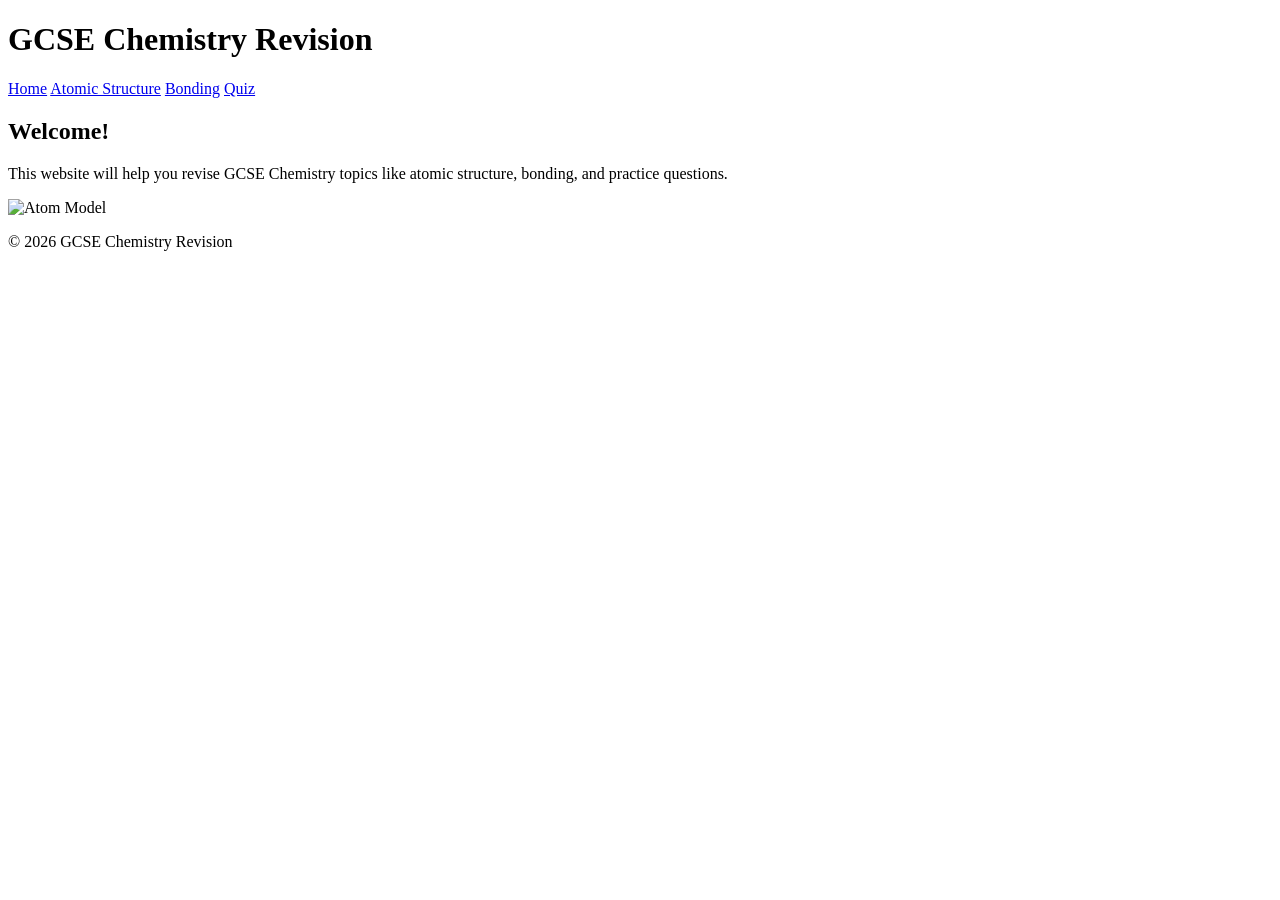
==== commit 28cacd86: "Update index.html" ====
--- a/index.html
+++ b/index.html
@@ -2,93 +2,28 @@
 <html lang="en">
 <head>
   <meta charset="UTF-8">
-  <title>GCSE Computing Revision</title>
-  <style>
-    body {
-      font-family: Arial, sans-serif;
-      margin: 0;
-      background-color: #f4f4f9;
-      color: #333;
-    }
-    header {
-      background-color: #004080;
-      color: white;
-      padding: 15px;
-      text-align: center;
-    }
-    nav a {
-      color: white;
-      margin: 0 10px;
-      text-decoration: none;
-    }
-    nav a:hover {
-      text-decoration: underline;
-    }
-    section {
-      padding: 20px;
-    }
-    h1, h2 {
-      color: #004080;
-    }
-    footer {
-      background-color: #ddd;
-      text-align: center;
-      padding: 10px;
-      margin-top: 20px;
-    }
-    img {
-      margin: 10px 0;
-      max-width: 300px;
-    }
-  </style>
+  <title>GCSE Chemistry Revision</title>
+  <link rel="stylesheet" href="style.css">
 </head>
 <body>
   <header>
-    <h1>GCSE Computing Revision</h1>
+    <h1>GCSE Chemistry Revision</h1>
     <nav>
-      <a href="#home">Home</a>
-      <a href="#hardware">Hardware</a>
-      <a href="#software">Software</a>
-      <a href="#quiz">Quiz</a>
+      <a href="index.html">Home</a>
+      <a href="topic1.html">Atomic Structure</a>
+      <a href="topic2.html">Bonding</a>
+      <a href="quiz.html">Quiz</a>
     </nav>
   </header>
 
-  <section id="home">
+  <main>
     <h2>Welcome!</h2>
-    <p>This website will help you revise key GCSE Computing topics including hardware, software, and practice questions.</p>
-    <img src="https://upload.wikimedia.org/wikipedia/commons/5/51/Computer-icon.png" alt="Computer Image">
-  </section>
-
-  <section id="hardware">
-    <h2>Hardware</h2>
-    <ul>
-      <li><strong>CPU:</strong> Executes instructions, the brain of the computer.</li>
-      <li><strong>RAM:</strong> Temporary memory used while programs run.</li>
-      <li><strong>Storage:</strong> Hard drives and SSDs store data permanently.</li>
-    </ul>
-    <img src="https://upload.wikimedia.org/wikipedia/commons/6/6e/Intel_CPU.jpg" alt="CPU Image">
-  </section>
-
-  <section id="software">
-    <h2>Software</h2>
-    <ul>
-      <li><strong>System Software:</strong> Operating systems manage hardware and software.</li>
-      <li><strong>Application Software:</strong> Programs like word processors and games.</li>
-      <li><strong>Utility Software:</strong> Tools for maintenance, e.g., antivirus.</li>
-    </ul>
-  </section>
-
-  <section id="quiz">
-    <h2>Practice Questions</h2>
-    <ol>
-      <li>What does CPU stand for?</li>
-      <li>Give one example of application software.</li>
-      <li>What is the difference between RAM and storage?</li>
-    </ol>
-  </section>
+    <p>This website will help you revise GCSE Chemistry topics like atomic structure, bonding, and practice questions.</p>
+    <img src="https://upload.wikimedia.org/wikipedia/commons/0/0e/Bohr_atom_model.png" alt="Atom Model" width="300">
+  </main>
 
   <footer>
-    <p>&copy; 2026 GCSE Revision</p>
+    <p>&copy; 2026 GCSE Chemistry Revision</p>
   </footer>
 </body>
 </html>
